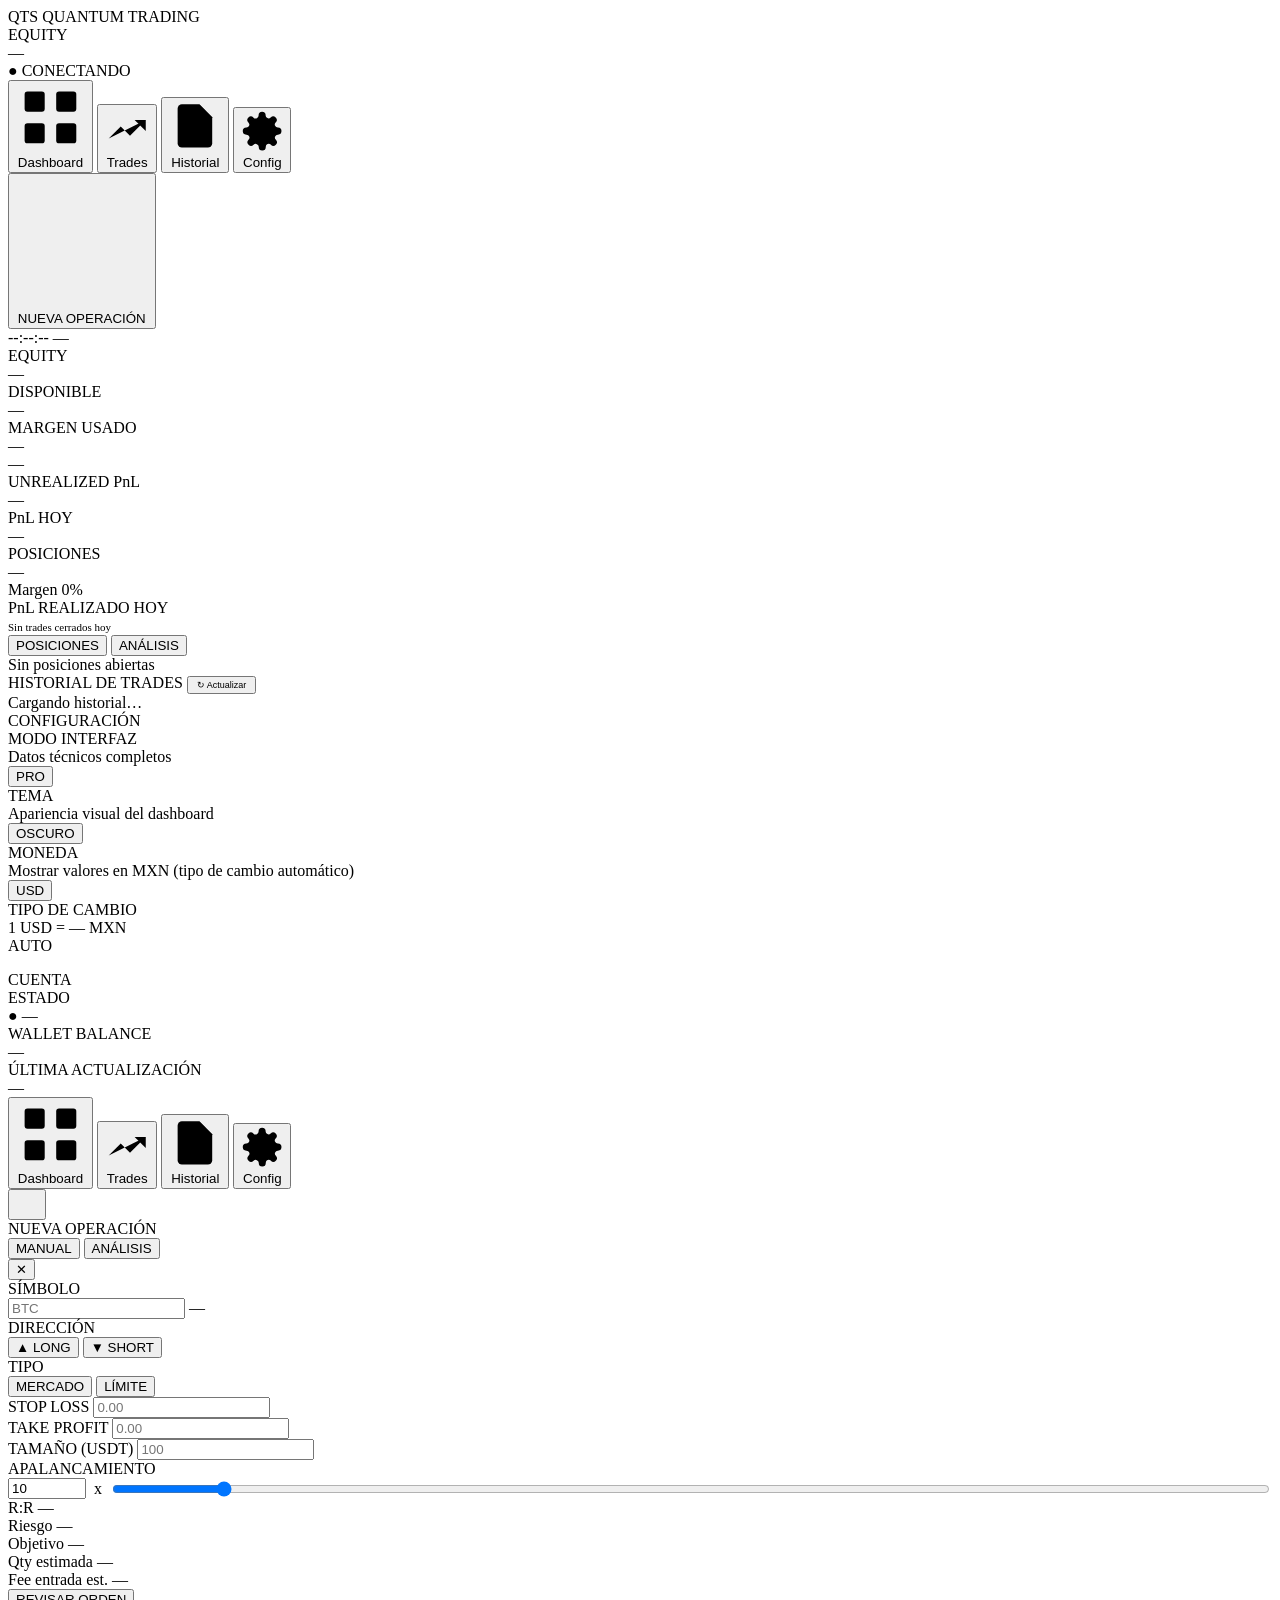
==== web/static/index.html @ 96a94b29 "fase 1: indicadores" ====
<!DOCTYPE html>
<html lang="es" data-theme="dark">
<head>
  <meta charset="UTF-8">
  <meta name="viewport" content="width=device-width, initial-scale=1.0, viewport-fit=cover">
  <title>QTS — Quantum Trading System</title>
  <link rel="stylesheet" href="/static/style.css">
</head>
<body>

<!-- ══════════════════════════════════════════════════════════════════════ -->
<!-- SIDENAV — visible solo en desktop                                      -->
<!-- ══════════════════════════════════════════════════════════════════════ -->
<aside class="sidenav">

  <div class="sidenav-brand">
    <span class="logo">QTS</span>
    <span class="logo-sub">QUANTUM TRADING</span>
  </div>

  <div class="sidenav-account">
    <div class="sidenav-equity-label">EQUITY</div>
    <div class="sidenav-equity-val" id="sidenav-equity">—</div>
    <div id="conn-badge" class="badge badge-connecting">● CONECTANDO</div>
  </div>

  <nav class="sidenav-nav">
    <button class="side-tab" data-tab="dashboard">
      <svg viewBox="0 0 24 24"><rect x="3" y="3" width="7" height="7" rx="1"/><rect x="14" y="3" width="7" height="7" rx="1"/><rect x="3" y="14" width="7" height="7" rx="1"/><rect x="14" y="14" width="7" height="7" rx="1"/></svg>
      Dashboard
    </button>
    <button class="side-tab" data-tab="trades">
      <svg viewBox="0 0 24 24"><polyline points="22 7 13.5 15.5 8.5 10.5 2 17"/><polyline points="16 7 22 7 22 13"/></svg>
      Trades
      <span class="side-tab-badge" id="side-pos-count"></span>
    </button>
    <button class="side-tab" data-tab="historial">
      <svg viewBox="0 0 24 24"><path d="M14 2H6a2 2 0 0 0-2 2v16a2 2 0 0 0 2 2h12a2 2 0 0 0 2-2V8z"/><polyline points="14 2 14 8 20 8"/><line x1="16" y1="13" x2="8" y2="13"/><line x1="16" y1="17" x2="8" y2="17"/></svg>
      Historial
    </button>
    <button class="side-tab" data-tab="config">
      <svg viewBox="0 0 24 24"><circle cx="12" cy="12" r="3"/><path d="M19.4 15a1.65 1.65 0 0 0 .33 1.82l.06.06a2 2 0 0 1-2.83 2.83l-.06-.06a1.65 1.65 0 0 0-1.82-.33 1.65 1.65 0 0 0-1 1.51V21a2 2 0 0 1-4 0v-.09A1.65 1.65 0 0 0 9 19.4a1.65 1.65 0 0 0-1.82.33l-.06.06a2 2 0 0 1-2.83-2.83l-.06-.06A1.65 1.65 0 0 0 4.68 15a1.65 1.65 0 0 0-1.51-1H3a2 2 0 0 1 0-4h.09A1.65 1.65 0 0 0 4.6 9a1.65 1.65 0 0 0-.33-1.82l-.06-.06a2 2 0 0 1 2.83-2.83l.06.06A1.65 1.65 0 0 0 9 4.68a1.65 1.65 0 0 0 1-1.51V3a2 2 0 0 1 4 0v.09a1.65 1.65 0 0 0 1 1.51 1.65 1.65 0 0 0 1.82-.33l.06-.06a2 2 0 0 1 2.83 2.83l-.06.06A1.65 1.65 0 0 0 19.4 9a1.65 1.65 0 0 0 1.51 1H21a2 2 0 0 1 0 4h-.09a1.65 1.65 0 0 0-1.51 1z"/></svg>
      Config
    </button>
  </nav>

  <div class="sidenav-trade-btn-wrap">
    <button id="btn-open-trade" class="sidenav-trade-btn">
      <svg viewBox="0 0 24 24"><line x1="12" y1="5" x2="12" y2="19"/><line x1="5" y1="12" x2="19" y2="12"/></svg>
      NUEVA OPERACIÓN
    </button>
  </div>

  <div class="sidenav-footer">
    <span id="clock">--:--:--</span>
    <span id="last-update" class="sidenav-update">—</span>
  </div>

</aside>

<!-- ══════════════════════════════════════════════════════════════════════ -->
<!-- MOBILE TOP STRIP — logo + badge (sin nav, solo en mobile)             -->
<!-- ══════════════════════════════════════════════════════════════════════ -->
<!-- <div class="mobile-topstrip">
  <div style="display:flex;align-items:center;gap:8px">
    <span class="logo" style="font-size:14px;letter-spacing:2px">QTS</span>
    <div id="conn-badge-mob" class="badge badge-connecting">● CONECTANDO</div>
  </div>
  <span id="clock-mob" class="topbar-time">--:--:--</span>
</div> -->

<!-- ══════════════════════════════════════════════════════════════════════ -->
<!-- MAIN CONTENT                                                           -->
<!-- ══════════════════════════════════════════════════════════════════════ -->
<main class="main-content">

  <!-- ── DASHBOARD ───────────────────────────────────────────────────── -->
  <div class="view" id="view-dashboard">

    <section class="account-strip">
      <div class="metric-card">
        <div class="metric-label">EQUITY</div>
        <div class="metric-value" id="equity">—</div>
      </div>
      <div class="metric-card">
        <div class="metric-label">DISPONIBLE</div>
        <div class="metric-value" id="available">—</div>
      </div>
      <div class="metric-card">
        <div class="metric-label">MARGEN USADO</div>
        <div class="metric-value" id="used-margin">—</div>
        <div class="metric-sub"   id="margin-pct">—</div>
      </div>
      <div class="metric-card">
        <div class="metric-label">UNREALIZED PnL</div>
        <div class="metric-value" id="unrealized-pnl">—</div>
      </div>
      <div class="metric-card">
        <div class="metric-label">PnL HOY</div>
        <div class="metric-value" id="daily-pnl">—</div>
      </div>
      <div class="metric-card">
        <div class="metric-label">POSICIONES</div>
        <div class="metric-value" id="open-count">—</div>
      </div>
    </section>

    <div class="margin-bar-wrap">
      <div class="margin-bar-track">
        <div class="margin-bar-fill" id="margin-bar-fill"></div>
      </div>
      <span class="margin-bar-label" id="margin-bar-label">Margen 0%</span>
    </div>

    <section class="section">
      <div class="section-header">
        <span class="section-title">PnL REALIZADO HOY</span>
      </div>
      <div id="symbol-pnl-container" class="symbol-pnl-row">
        <span class="c-dim" style="font-size:11px">Sin trades cerrados hoy</span>
      </div>
    </section>

  </div>

  <!-- ── TRADES ───────────────────────────────────────────────────────── -->
  <div class="view" id="view-trades">
    <section class="section">
      <div class="section-header">
        <div class="trades-sub-tabs">
          <button class="trades-sub-btn active" data-sub="positions">
            POSICIONES <span class="trades-sub-badge" id="pos-count"></span>
          </button>
          <button class="trades-sub-btn" data-sub="analyses">
            ANÁLISIS <span class="trades-sub-badge" id="ana-count"></span>
          </button>
        </div>
      </div>
      <div id="positions-container">
        <div class="empty-state">Sin posiciones abiertas</div>
      </div>
      <div id="analyses-container" style="display:none">
        <div class="empty-state">Sin análisis guardados</div>
      </div>
    </section>
  </div>

  <!-- ── HISTORIAL ─────────────────────────────────────────────────────── -->
  <div class="view" id="view-historial">
    <section class="section">
      <div class="section-header">
        <span class="section-title">HISTORIAL DE TRADES</span>
        <button class="ctrl-btn" id="btn-refresh-history" style="font-size:9px;padding:2px 8px">↻ Actualizar</button>
      </div>

      <!-- Mini dashboard -->
      <div id="hist-dashboard" class="hist-dashboard" style="display:none">
        <div class="hist-stat-card">
          <div class="hist-stat-lbl">TOTAL PnL</div>
          <div class="hist-stat-val" id="hstat-total">—</div>
        </div>
        <div class="hist-stat-card">
          <div class="hist-stat-lbl">GANADOS</div>
          <div class="hist-stat-val c-green" id="hstat-wins">—</div>
        </div>
        <div class="hist-stat-card">
          <div class="hist-stat-lbl">PERDIDOS</div>
          <div class="hist-stat-val c-red" id="hstat-losses">—</div>
        </div>
        <div class="hist-stat-card">
          <div class="hist-stat-lbl">WIN RATE</div>
          <div class="hist-stat-val" id="hstat-wr">—</div>
        </div>
        <div class="hist-stat-card">
          <div class="hist-stat-lbl">MEJOR</div>
          <div class="hist-stat-val c-green" id="hstat-best">—</div>
        </div>
        <div class="hist-stat-card">
          <div class="hist-stat-lbl">PEOR</div>
          <div class="hist-stat-val c-red" id="hstat-worst">—</div>
        </div>
      </div>

      <!-- Filtros -->
      <div class="hist-filters" id="hist-filters" style="display:none">
        <div class="hist-filter-group">
          <button class="hist-filter-btn active" data-filter-dir="all">Todos</button>
          <button class="hist-filter-btn" data-filter-dir="long">LONG</button>
          <button class="hist-filter-btn" data-filter-dir="short">SHORT</button>
        </div>
        <div class="hist-filter-group">
          <button class="hist-filter-btn active" data-filter-result="all">Todos</button>
          <button class="hist-filter-btn" data-filter-result="win">Ganados</button>
          <button class="hist-filter-btn" data-filter-result="loss">Perdidos</button>
        </div>
        <input class="hist-filter-search" id="hist-search" type="text" placeholder="Filtrar símbolo…">
      </div>

      <div id="history-container">
        <div class="empty-state">Cargando historial…</div>
      </div>
    </section>
  </div>

  <!-- ── CONFIG ────────────────────────────────────────────────────────── -->
  <div class="view" id="view-config">
    <section class="section">
      <div class="section-header">
        <span class="section-title">CONFIGURACIÓN</span>
      </div>

      <div class="cfg-group">
        <div class="cfg-row">
          <div class="cfg-info">
            <div class="cfg-label">MODO INTERFAZ</div>
            <div class="cfg-desc" id="cfg-mode-desc">Datos técnicos completos</div>
          </div>
          <button id="btn-promode-cfg" class="cfg-toggle">PRO</button>
        </div>
        <div class="cfg-row">
          <div class="cfg-info">
            <div class="cfg-label">TEMA</div>
            <div class="cfg-desc">Apariencia visual del dashboard</div>
          </div>
          <button id="btn-theme-cfg" class="cfg-toggle">OSCURO</button>
        </div>
        <div class="cfg-row">
          <div class="cfg-info">
            <div class="cfg-label">MONEDA</div>
            <div class="cfg-desc">Mostrar valores en MXN (tipo de cambio automático)</div>
          </div>
          <button id="btn-currency-cfg" class="cfg-toggle">USD</button>
        </div>
        <div class="cfg-row">
          <div class="cfg-info">
            <div class="cfg-label">TIPO DE CAMBIO</div>
            <div class="cfg-desc" id="cfg-mxn-rate">1 USD = — MXN</div>
          </div>
          <span class="cfg-badge">AUTO</span>
        </div>
      </div>

      <div class="cfg-group" style="margin-top:16px">
        <div class="cfg-group-title">CUENTA</div>
        <div class="cfg-row">
          <div class="cfg-info"><div class="cfg-label">ESTADO</div></div>
          <div id="cfg-conn-badge" class="badge badge-connecting">● —</div>
        </div>
        <div class="cfg-row">
          <div class="cfg-info"><div class="cfg-label">WALLET BALANCE</div></div>
          <span class="cfg-val" id="cfg-wallet">—</span>
        </div>
        <div class="cfg-row">
          <div class="cfg-info"><div class="cfg-label">ÚLTIMA ACTUALIZACIÓN</div></div>
          <span class="cfg-val" id="cfg-last-update">—</span>
        </div>
      </div>

    </section>
  </div>

</main>

<!-- ══════════════════════════════════════════════════════════════════════ -->
<!-- MOBILE BOTTOM NAV                                                      -->
<!-- ══════════════════════════════════════════════════════════════════════ -->
<nav class="mobile-nav">
  <button class="nav-tab" data-tab="dashboard">
    <svg viewBox="0 0 24 24"><rect x="3" y="3" width="7" height="7" rx="1"/><rect x="14" y="3" width="7" height="7" rx="1"/><rect x="3" y="14" width="7" height="7" rx="1"/><rect x="14" y="14" width="7" height="7" rx="1"/></svg>
    Dashboard
  </button>
  <button class="nav-tab" data-tab="trades">
    <svg viewBox="0 0 24 24"><polyline points="22 7 13.5 15.5 8.5 10.5 2 17"/><polyline points="16 7 22 7 22 13"/></svg>
    Trades
  </button>
  <button class="nav-tab" data-tab="historial">
    <svg viewBox="0 0 24 24"><path d="M14 2H6a2 2 0 0 0-2 2v16a2 2 0 0 0 2 2h12a2 2 0 0 0 2-2V8z"/><polyline points="14 2 14 8 20 8"/><line x1="16" y1="13" x2="8" y2="13"/><line x1="16" y1="17" x2="8" y2="17"/></svg>
    Historial
  </button>
  <button class="nav-tab" data-tab="config">
    <svg viewBox="0 0 24 24"><circle cx="12" cy="12" r="3"/><path d="M19.4 15a1.65 1.65 0 0 0 .33 1.82l.06.06a2 2 0 0 1-2.83 2.83l-.06-.06a1.65 1.65 0 0 0-1.82-.33 1.65 1.65 0 0 0-1 1.51V21a2 2 0 0 1-4 0v-.09A1.65 1.65 0 0 0 9 19.4a1.65 1.65 0 0 0-1.82.33l-.06.06a2 2 0 0 1-2.83-2.83l-.06-.06A1.65 1.65 0 0 0 4.68 15a1.65 1.65 0 0 0-1.51-1H3a2 2 0 0 1 0-4h.09A1.65 1.65 0 0 0 4.6 9a1.65 1.65 0 0 0-.33-1.82l-.06-.06a2 2 0 0 1 2.83-2.83l.06.06A1.65 1.65 0 0 0 9 4.68a1.65 1.65 0 0 0 1-1.51V3a2 2 0 0 1 4 0v.09a1.65 1.65 0 0 0 1 1.51 1.65 1.65 0 0 0 1.82-.33l.06-.06a2 2 0 0 1 2.83 2.83l-.06.06A1.65 1.65 0 0 0 19.4 9a1.65 1.65 0 0 0 1.51 1H21a2 2 0 0 1 0 4h-.09a1.65 1.65 0 0 0-1.51 1z"/></svg>
    Config
  </button>
</nav>

<!-- FAB mobile -->
<button id="btn-open-trade-fab" class="trade-fab">
  <svg viewBox="0 0 24 24" width="22" height="22"><line x1="12" y1="5" x2="12" y2="19"/><line x1="5" y1="12" x2="19" y2="12"/></svg>
</button>

<!-- ══════════════════════════════════════════════════════════════════════ -->
<!-- TRADE PANEL                                                            -->
<!-- ══════════════════════════════════════════════════════════════════════ -->
<div id="trade-overlay" class="trade-overlay"></div>
<div id="trade-panel" class="trade-panel">

  <div class="trade-panel-hdr">
    <span class="trade-panel-title">NUEVA OPERACIÓN</span>
    <div class="trade-mode-toggle">
      <button class="trade-mode-btn active" data-mode="manual">MANUAL</button>
      <button class="trade-mode-btn" data-mode="analysis">ANÁLISIS</button>
    </div>
    <button id="trade-panel-close" class="trade-panel-close">✕</button>
  </div>

  <!-- ── Manual mode ─────────────────────────────────────────────────── -->
  <div id="trade-manual" class="trade-section">

    <div class="trade-form-grid">

      <div class="trade-field">
        <label>SÍMBOLO</label>
        <div class="trade-sym-wrap">
          <input id="tm-symbol" class="trade-input" placeholder="BTC" list="trade-sym-list" autocomplete="off">
          <datalist id="trade-sym-list"></datalist>
          <span id="tm-mark" class="trade-mark-lbl">—</span>
        </div>
      </div>

      <div class="trade-field">
        <label>DIRECCIÓN</label>
        <div class="trade-dir-toggle">
          <button class="trade-dir-btn active" data-dir="Buy">▲ LONG</button>
          <button class="trade-dir-btn" data-dir="Sell">▼ SHORT</button>
        </div>
      </div>

      <div class="trade-field">
        <label>TIPO</label>
        <div class="trade-dir-toggle">
          <button class="trade-type-btn active" data-type="Market">MERCADO</button>
          <button class="trade-type-btn" data-type="Limit">LÍMITE</button>
        </div>
      </div>

      <div class="trade-field" id="tm-entry-wrap" style="display:none">
        <label>PRECIO ENTRADA</label>
        <input id="tm-entry" class="trade-input" type="number" step="any" placeholder="0.00">
      </div>

      <div class="trade-field">
        <label>STOP LOSS</label>
        <input id="tm-sl" class="trade-input" type="number" step="any" placeholder="0.00">
      </div>

      <div class="trade-field">
        <label>TAKE PROFIT</label>
        <input id="tm-tp" class="trade-input" type="number" step="any" placeholder="0.00">
      </div>

      <div class="trade-field">
        <label>TAMAÑO (USDT)</label>
        <input id="tm-size" class="trade-input" type="number" step="any" placeholder="100">
      </div>

      <div class="trade-field">
        <label>APALANCAMIENTO</label>
        <div style="display:flex;align-items:center;gap:8px">
          <input id="tm-leverage" class="trade-input" type="number" min="1" max="100" value="10" style="width:70px">
          <span class="c-dim">x</span>
          <input id="tm-lev-range" type="range" min="1" max="100" value="10" style="flex:1">
        </div>
      </div>

    </div>

    <!-- Live R:R preview -->
    <div id="tm-preview" class="trade-preview">
      <div class="trade-preview-row">
        <span class="c-dim">R:R</span>
        <span id="tm-rr">—</span>
      </div>
      <div class="trade-preview-row">
        <span class="c-dim">Riesgo</span>
        <span id="tm-risk" class="c-red">—</span>
      </div>
      <div class="trade-preview-row">
        <span class="c-dim">Objetivo</span>
        <span id="tm-reward" class="c-green">—</span>
      </div>
      <div class="trade-preview-row">
        <span class="c-dim">Qty estimada</span>
        <span id="tm-qty">—</span>
      </div>
      <div class="trade-preview-row">
        <span class="c-dim">Fee entrada est.</span>
        <span id="tm-fee">—</span>
      </div>
    </div>

    <!-- Signals -->
    <div id="tm-signals" class="trade-signals-row"></div>

    <!-- Confirmation -->
    <div id="tm-confirm" class="trade-confirm" style="display:none">
      <div class="trade-confirm-title">⚠ CONFIRMAR ORDEN</div>
      <div id="tm-confirm-body" class="trade-confirm-body"></div>
      <div class="trade-confirm-actions">
        <button id="tm-btn-cancel" class="trade-btn secondary">CANCELAR</button>
        <button id="tm-btn-confirm" class="trade-btn primary">EJECUTAR</button>
      </div>
    </div>

    <div id="tm-result" class="trade-result" style="display:none"></div>

    <div id="tm-footer" class="trade-footer">
      <button id="tm-btn-submit" class="trade-btn primary full">REVISAR ORDEN</button>
    </div>

  </div>

  <!-- ── Analysis mode ───────────────────────────────────────────────── -->
  <div id="trade-analysis" class="trade-section" style="display:none">

    <div class="trade-form-grid">

      <div class="trade-field">
        <label>SÍMBOLO</label>
        <div class="trade-sym-wrap">
          <input id="ta-symbol" class="trade-input" placeholder="BTC" list="trade-sym-list" autocomplete="off">
          <span id="ta-mark" class="trade-mark-lbl">—</span>
        </div>
      </div>

      <div class="trade-field">
        <label>DIRECCIÓN</label>
        <div class="trade-dir-toggle">
          <button class="trade-dir-btn active" data-dir="Buy" data-for="analysis">▲ LONG</button>
          <button class="trade-dir-btn" data-dir="Sell" data-for="analysis">▼ SHORT</button>
        </div>
      </div>

      <div class="trade-field">
        <label>ENTRADA (mental)</label>
        <input id="ta-entry" class="trade-input" type="number" step="any" placeholder="0.00">
      </div>

      <div class="trade-field">
        <label>STOP LOSS</label>
        <input id="ta-sl" class="trade-input" type="number" step="any" placeholder="0.00">
      </div>

      <div class="trade-field">
        <label>TAKE PROFIT</label>
        <input id="ta-tp" class="trade-input" type="number" step="any" placeholder="0.00">
      </div>

      <div class="trade-field">
        <label>TAMAÑO (USDT)</label>
        <input id="ta-size" class="trade-input" type="number" step="any" placeholder="100">
      </div>

    </div>

    <!-- Live R:R preview -->
    <div id="ta-preview" class="trade-preview">
      <div class="trade-preview-row">
        <span class="c-dim">R:R</span>
        <span id="ta-rr">—</span>
      </div>
      <div class="trade-preview-row">
        <span class="c-dim">PnL vs Mark actual</span>
        <span id="ta-pnl-mark">—</span>
      </div>
      <div class="trade-preview-row">
        <span class="c-dim">Riesgo</span>
        <span id="ta-risk" class="c-red">—</span>
      </div>
      <div class="trade-preview-row">
        <span class="c-dim">Objetivo</span>
        <span id="ta-reward" class="c-green">—</span>
      </div>
    </div>

    <!-- Signals from /api/analyze -->
    <div id="ta-signals" class="trade-signals-row"></div>

    <div class="trade-field" style="margin-top:8px">
      <label>NOTAS</label>
      <textarea id="ta-notes" class="trade-input trade-textarea" placeholder="Setup, razones, contexto..."></textarea>
    </div>

    <div class="trade-footer" style="gap:6px">
      <button id="ta-btn-save" class="trade-btn primary full">GUARDAR ANÁLISIS</button>
    </div>

    <div class="c-dim" style="font-size:9px;letter-spacing:.5px;text-align:center;padding:8px 0">
      Los análisis guardados aparecen en <strong>Trades → Análisis</strong>
    </div>

  </div>

</div>

<script src="/static/lib/scale.js"></script>
<script src="/static/app.js"></script>
</body>
</html>
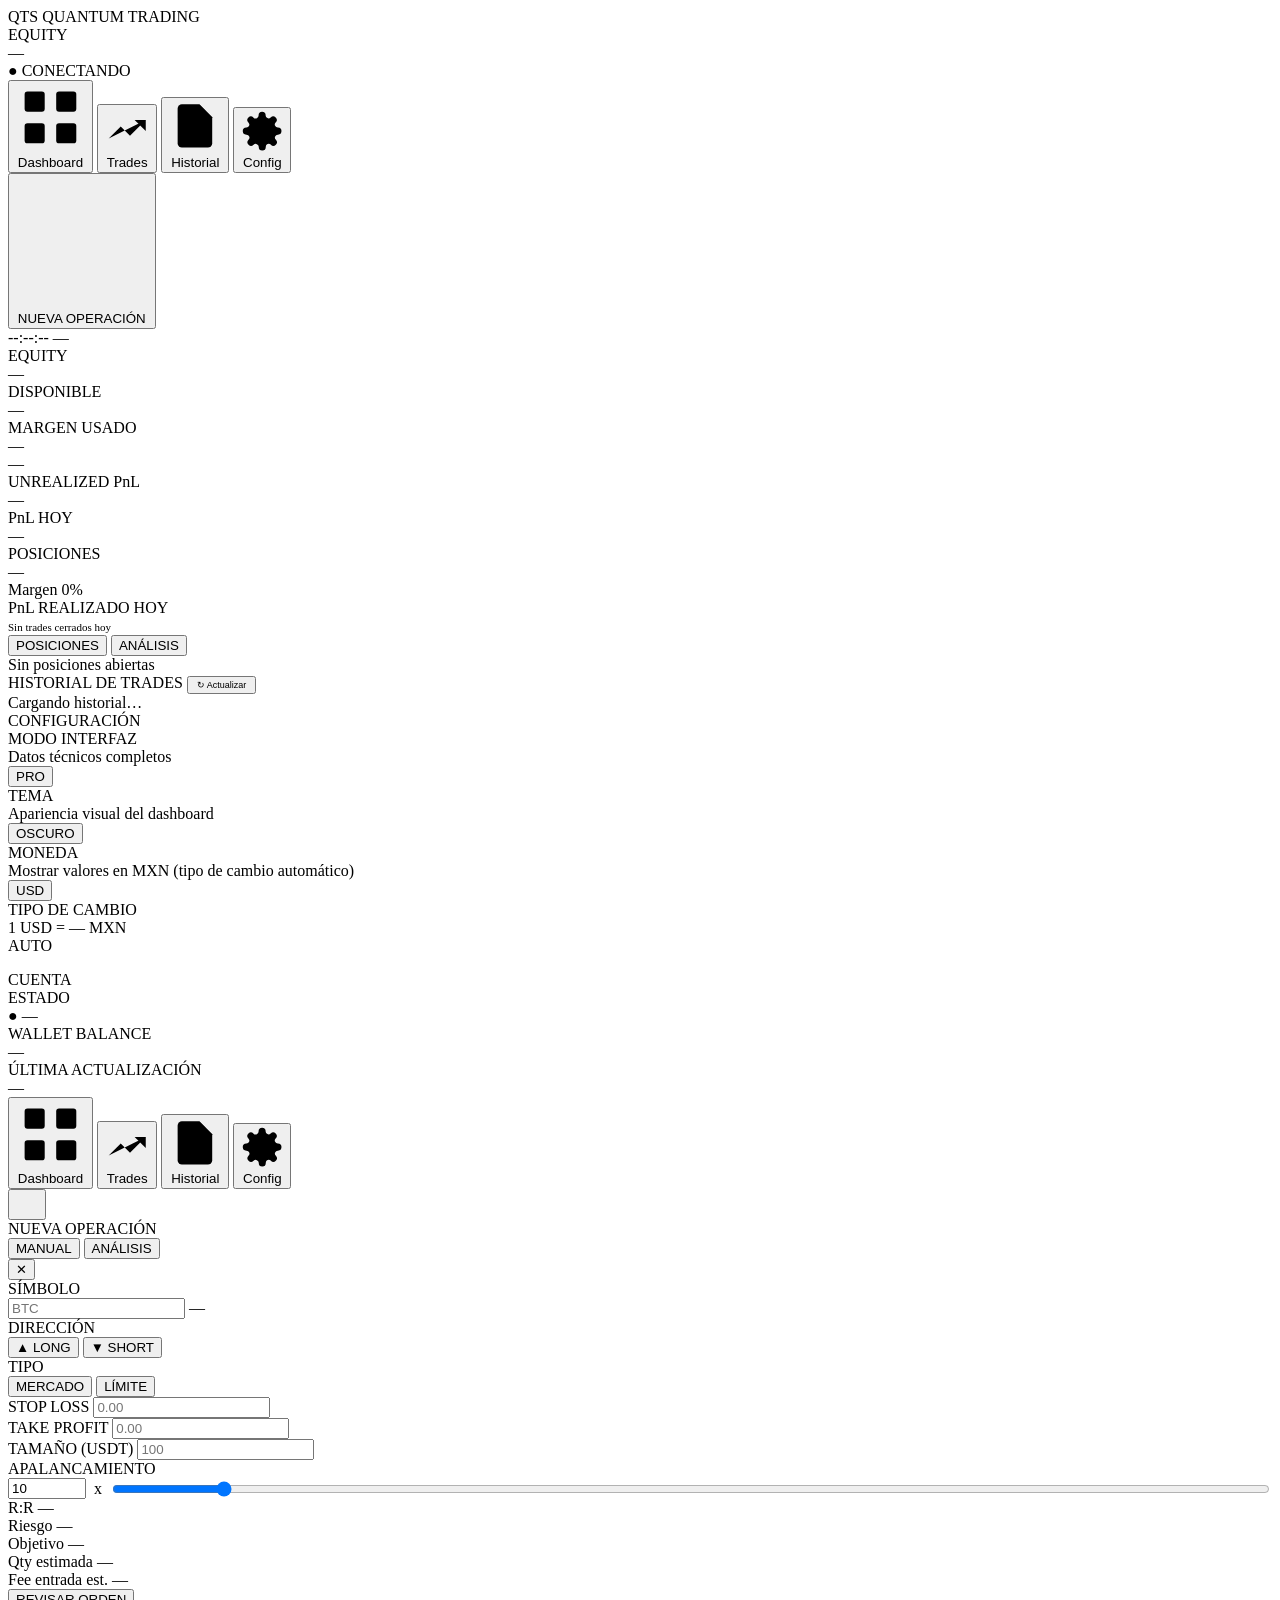
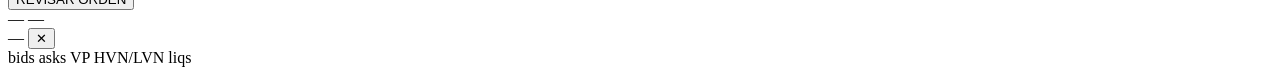
==== commit 27996f6f: "vertical" ====
--- a/web/static/index.html
+++ b/web/static/index.html
@@ -492,7 +492,34 @@
 
 </div>
 
+<!-- ══════════════════════════════════════════════════════════════════════ -->
+<!-- GRAVITY PANEL VERTICAL — drawer derecho (desktop) / bottom-sheet (mob) -->
+<!-- ══════════════════════════════════════════════════════════════════════ -->
+<div id="gvp-backdrop" class="gvp-backdrop"></div>
+<aside id="gvp-panel" class="gvp-panel" aria-hidden="true">
+  <div class="gvp-hdr">
+    <div class="gvp-hdr-titles">
+      <span class="gvp-hdr-sym"   data-gvp-sym>—</span>
+      <span class="gvp-hdr-current" data-gvp-current>—</span>
+    </div>
+    <span class="gvp-hdr-range" data-gvp-range>—</span>
+    <button id="gvp-close" class="gvp-close" aria-label="Cerrar">✕</button>
+  </div>
+  <div class="gvp-body"></div>
+  <div class="gvp-stats"></div>
+  <div class="gvp-legend">
+    <span><i class="gvp-lg gvp-lg-bid"></i> bids</span>
+    <span><i class="gvp-lg gvp-lg-ask"></i> asks</span>
+    <span><i class="gvp-lg gvp-lg-vp"></i> VP</span>
+    <span><i class="gvp-lg gvp-lg-hvn"></i> HVN/LVN</span>
+    <span><i class="gvp-lg gvp-lg-liq"></i> liqs</span>
+  </div>
+</aside>
+
 <script src="/static/lib/scale.js"></script>
+<script src="/static/lib/gravity.js"></script>
+<script src="/static/lib/gravity_vertical.js"></script>
+<script src="/static/lib/gauges.js"></script>
 <script src="/static/app.js"></script>
 </body>
 </html>
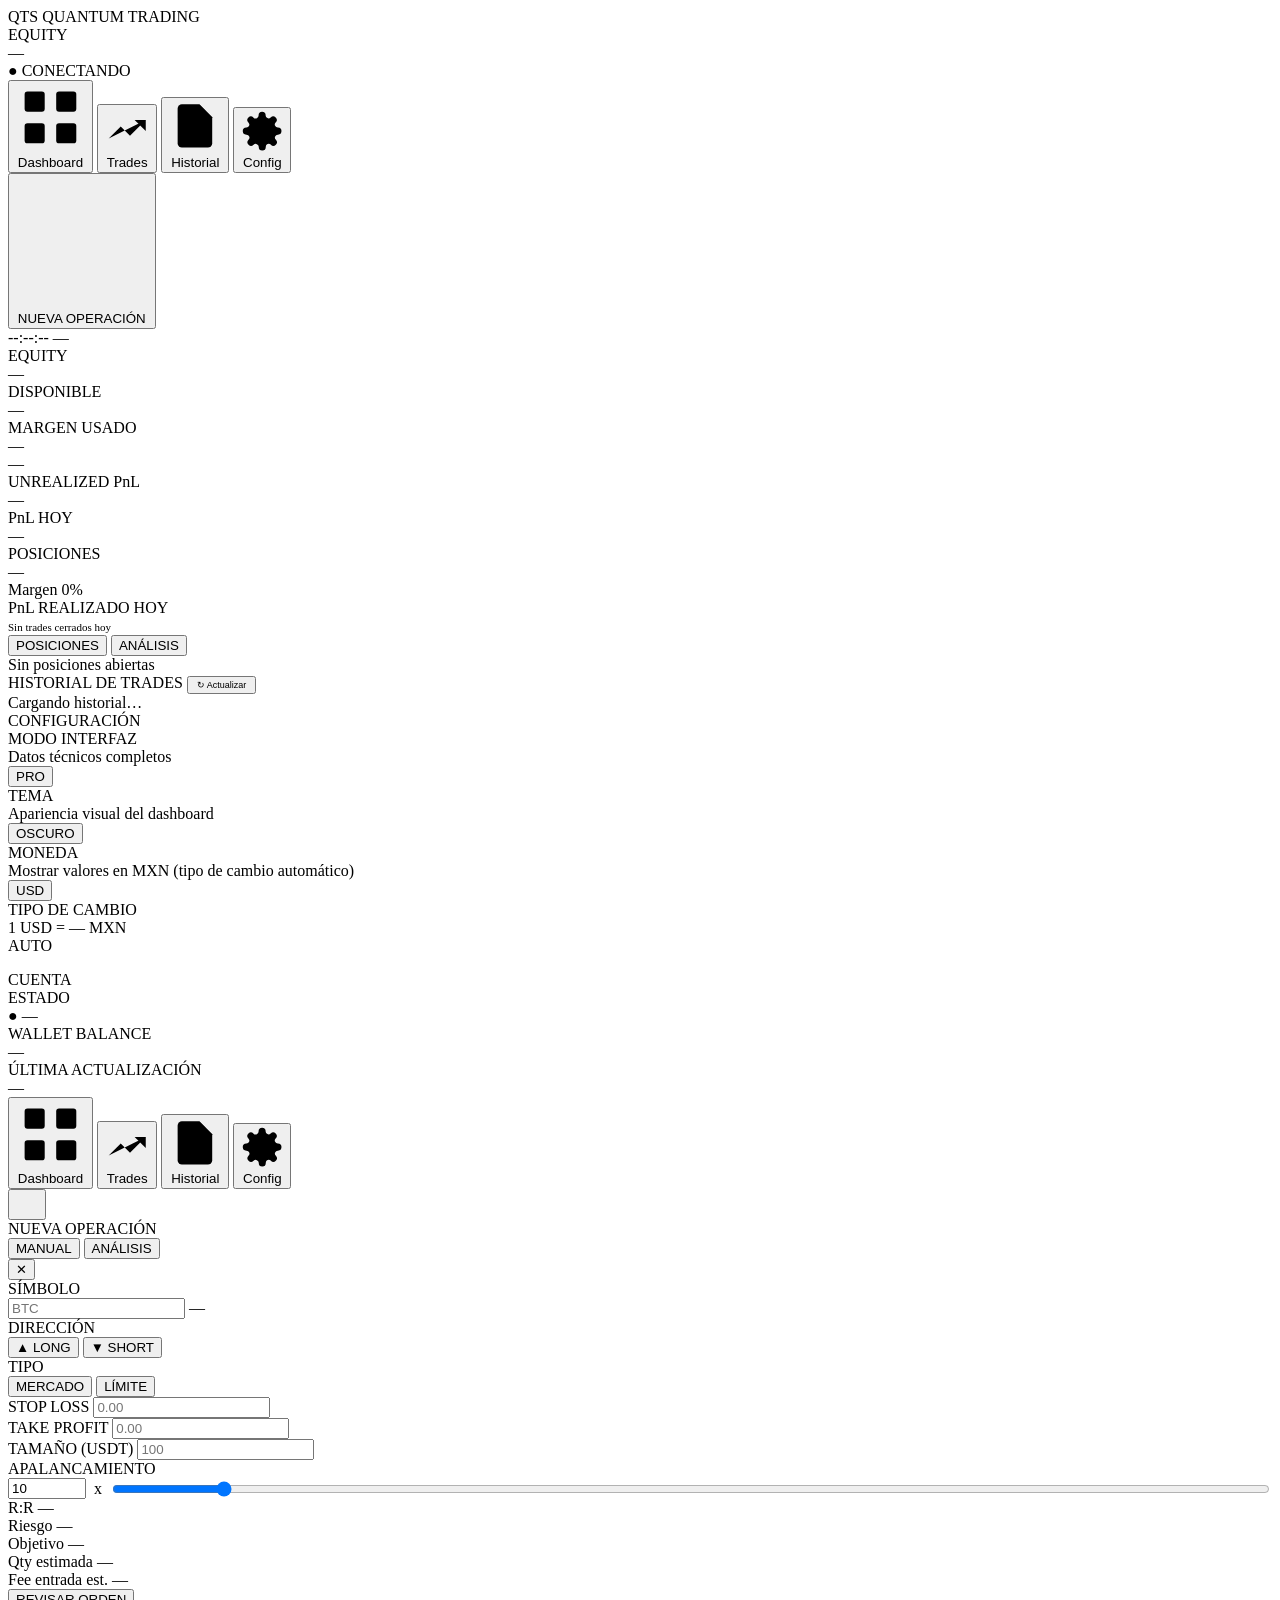
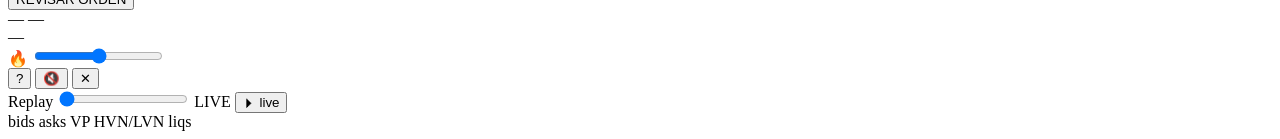
==== commit d321ae7d: "vertical stripe and gauges history" ====
--- a/web/static/index.html
+++ b/web/static/index.html
@@ -503,7 +503,21 @@
       <span class="gvp-hdr-current" data-gvp-current>—</span>
     </div>
     <span class="gvp-hdr-range" data-gvp-range>—</span>
+    <div class="gvp-heat-ctrl" title="Opacidad del heat memory">
+      <span class="gvp-heat-icon">🔥</span>
+      <input id="gvp-heat-opacity" type="range" min="0" max="100" step="5" value="50"/>
+    </div>
+    <button id="gvp-help"  class="gvp-help"  aria-label="Leyenda" title="Leyenda">?</button>
+    <button id="gvp-sound" class="gvp-sound" aria-label="Sonificación" title="Sonificar anomalías">🔇</button>
     <button id="gvp-close" class="gvp-close" aria-label="Cerrar">✕</button>
+  </div>
+  <div class="gvp-anomalies" data-gvp-anomalies></div>
+  <div class="gvp-replay">
+    <label class="gvp-replay-lbl" for="gvp-replay-range">Replay</label>
+    <input id="gvp-replay-range" type="range" min="0" max="0" step="1" value="0"
+           class="gvp-replay-range" />
+    <span class="gvp-replay-time" data-gvp-replay-time>LIVE</span>
+    <button id="gvp-replay-live" class="gvp-replay-live" title="Volver a vivo">⏵ live</button>
   </div>
   <div class="gvp-body"></div>
   <div class="gvp-stats"></div>
@@ -516,6 +530,71 @@
   </div>
 </aside>
 
+<!-- ══════════════════════════════════════════════════════════════════════ -->
+<!-- LEYENDA / GUÍA VISUAL — qué significa cada elemento del panel          -->
+<!-- ══════════════════════════════════════════════════════════════════════ -->
+<div id="gvp-help-backdrop" class="gvp-help-backdrop" hidden></div>
+<div id="gvp-help-modal" class="gvp-help-modal" role="dialog" aria-modal="true" hidden>
+  <div class="gvp-help-hdr">
+    <span>Leyenda visual</span>
+    <button id="gvp-help-close" class="gvp-help-close" aria-label="Cerrar">✕</button>
+  </div>
+  <div class="gvp-help-body">
+
+    <h4>Marcador de precio actual</h4>
+    <ul>
+      <li><span class="lg-swatch" style="background:#22d3ee"></span>
+        <b>Diamante cian + halo:</b> precio actual. La línea horizontal/vertical
+        marca el nivel. El label muestra el valor exacto.</li>
+    </ul>
+
+    <h4>Niveles (S/R)</h4>
+    <ul>
+      <li><span class="lg-swatch" style="background:#22c55e"></span>
+        <b>Verde (resistencia rota / soporte):</b> nivel histórico con presión compradora.</li>
+      <li><span class="lg-swatch" style="background:#ef4444"></span>
+        <b>Rojo (resistencia / soporte roto):</b> nivel con presión vendedora.</li>
+      <li><b>Número junto al nivel:</b> cantidad de <i>toques</i> registrados — cuántas veces el precio rozó esa banda (±0.1%). Más toques = nivel más “probado”.</li>
+      <li><b>Halo de luz alrededor del nivel:</b> <i>energía</i> actual del nivel.
+        <span class="lg-swatch" style="background:rgba(34,197,94,.7)"></span> verde = flujo comprador dominante ·
+        <span class="lg-swatch" style="background:rgba(239,68,68,.7)"></span> rojo = flujo vendedor ·
+        <span class="lg-swatch" style="background:rgba(148,163,184,.7)"></span> gris = sin presión definida.
+        El brillo crece con la magnitud del flujo (CVD pesado).</li>
+      <li><b>⚡ rayo:</b> <i>pulso</i> de liquidaciones cerca del nivel — alguien acaba de ser liquidado ahí. Suele preceder una mecha.</li>
+      <li><b>Flecha ▲ / ▼:</b> dirección dominante del CVD en la última ventana. ▲ = compradores empujan, ▼ = vendedores empujan.</li>
+    </ul>
+
+    <h4>Barras de momentum (gauges)</h4>
+    <ul>
+      <li><b>6 barras pequeñas verticales:</b> los últimos 6 valores históricos del gauge, agrupados temporalmente. La altura indica magnitud; el color es el del gauge.</li>
+      <li><b>Línea punteada horizontal:</b> el valor <i>actual</i> sobre las barras — permite leer si está acelerando o desacelerando vs la historia reciente.</li>
+      <li>Coherencia entre barras = tendencia clara. Saltos = volatilidad sin dirección.</li>
+    </ul>
+
+    <h4>Strip vertical (perfil + heat memory)</h4>
+    <ul>
+      <li><b>Punto lila / morado:</b> alta concentración de volumen perfil (HVN) o liquidez agresiva en ese nivel. Es zona donde el precio “se pegó” en el pasado reciente.</li>
+      <li><b>Naranja translúcido (heat memory):</b> dónde estuvo el precio en los últimos minutos. Más opaco = más tiempo. Ajusta la opacidad con el slider 🔥.</li>
+      <li><b>Bids (verde) / asks (rojo) extendidos:</b> profundidad del libro a cada lado del precio.</li>
+    </ul>
+
+    <h4>Barra de progreso (SL → TP)</h4>
+    <ul>
+      <li><b>Naranja translúcido dentro de la barra:</b> dwell por sub-zona — dónde se pasea el precio dentro del rango. Más opaco = más tiempo acumulado en esa banda fina.</li>
+      <li><b>Verde / rojo / amarillo (BE):</b> color del fill indica si vas en ganancia, pérdida o break-even.</li>
+      <li><b>Móvil:</b> sólo se muestra el siguiente hito relevante con su color (SL rojo · BE amarillo · TP/hitos verdes).</li>
+    </ul>
+
+    <h4>¿Qué hago con esto?</h4>
+    <ul>
+      <li><b>Halo verde fuerte + ⚡ en un nivel arriba → </b>posible squeeze alcista: stops largos por encima se están barriendo.</li>
+      <li><b>Heat memory denso + nivel rojo → </b>zona de distribución; cuidado con rupturas falsas.</li>
+      <li><b>Gauges con 6 barras coherentes en una dirección → </b>tendencia sostenida; no es ruido.</li>
+      <li><b>Dwell concentrado cerca de tu SL → </b>el precio está “masticando” tu stop; considera mover SL o reducir tamaño.</li>
+    </ul>
+  </div>
+</div>
+
 <script src="/static/lib/scale.js"></script>
 <script src="/static/lib/gravity.js"></script>
 <script src="/static/lib/gravity_vertical.js"></script>
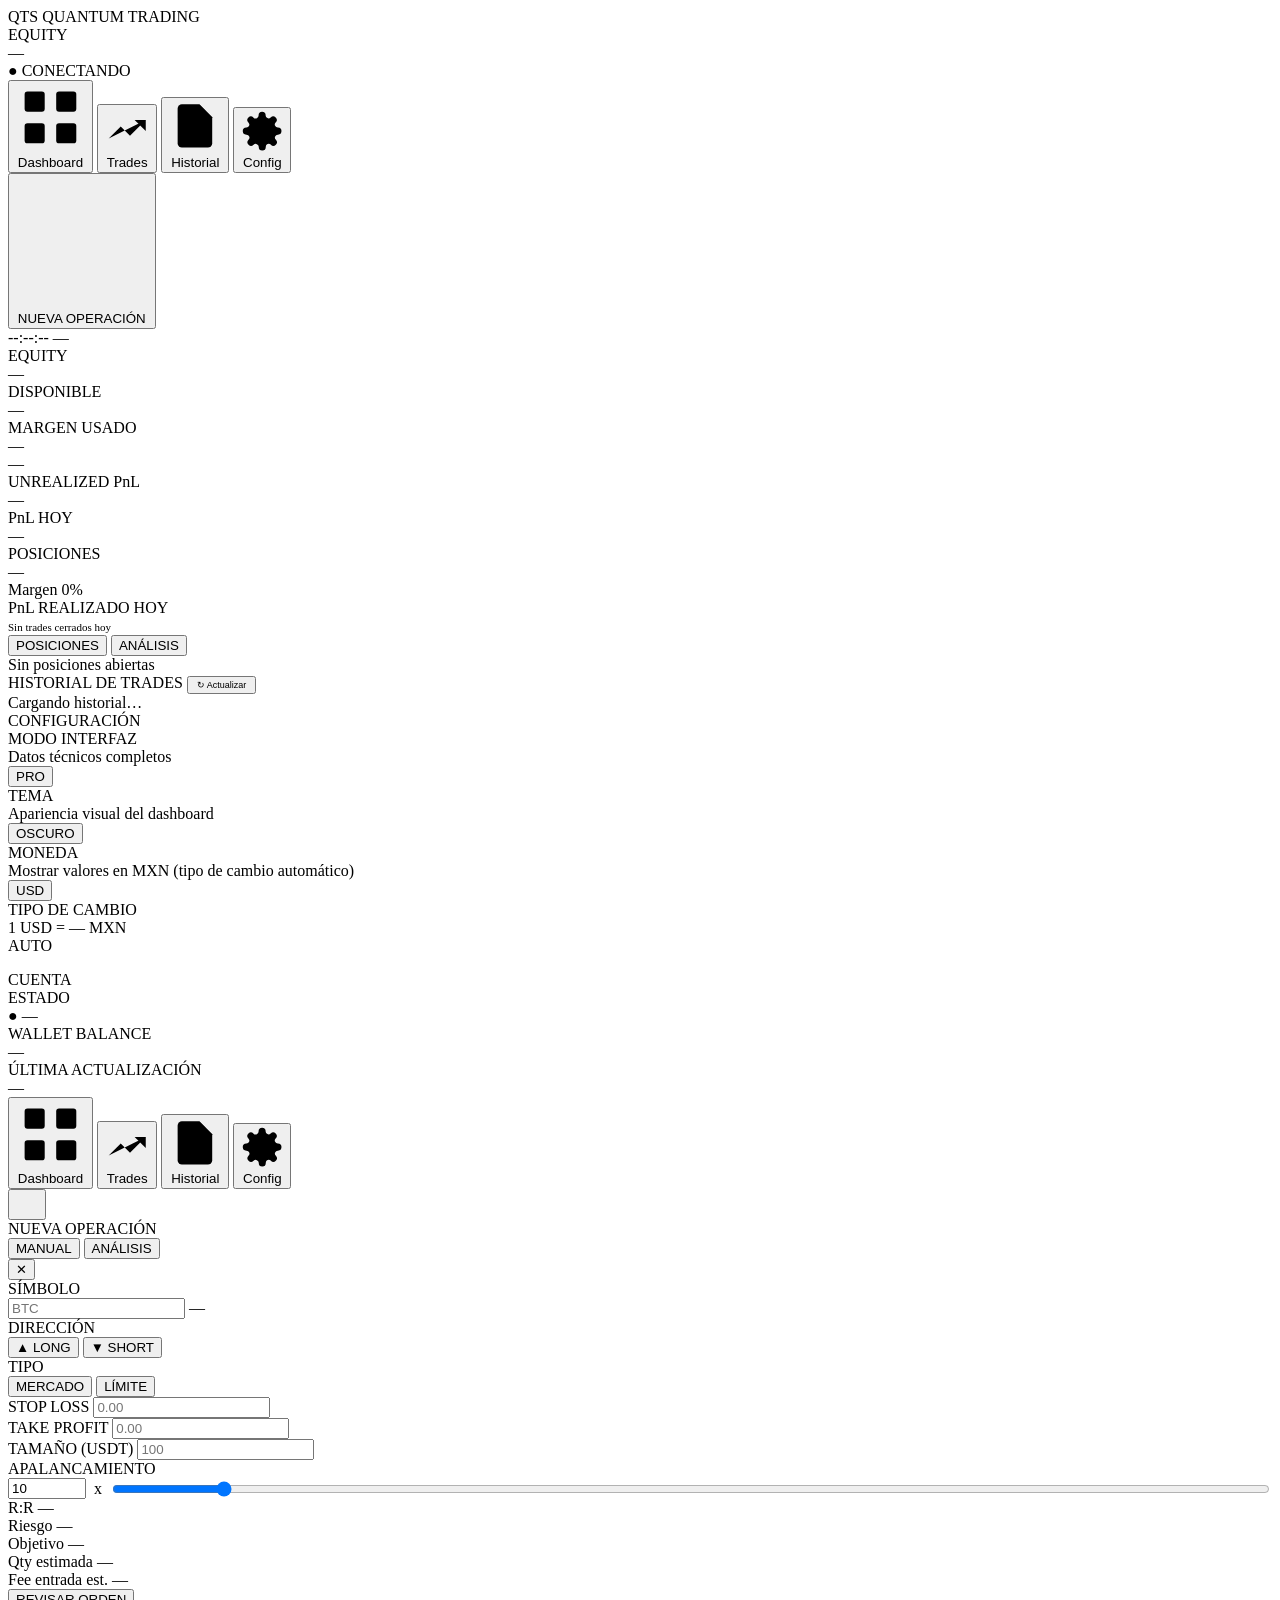
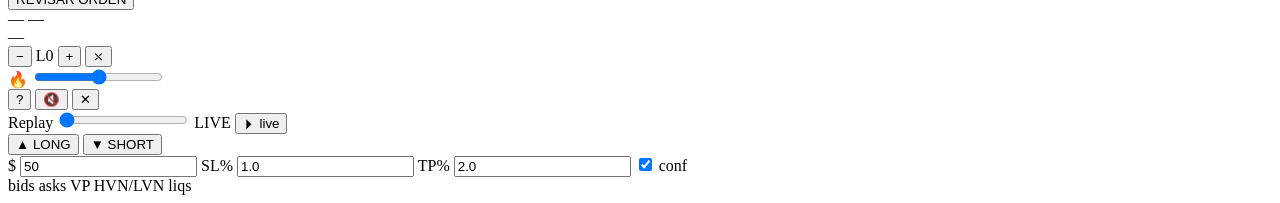
==== commit 7d87cf46: "graphica" ====
--- a/web/static/index.html
+++ b/web/static/index.html
@@ -503,6 +503,12 @@
       <span class="gvp-hdr-current" data-gvp-current>—</span>
     </div>
     <span class="gvp-hdr-range" data-gvp-range>—</span>
+    <div class="gvp-zoom-ctrl" title="Zoom de la vista">
+      <button id="gvp-zoom-out"   class="gvp-zoom-btn" title="Zoom out (alejar)">−</button>
+      <span    id="gvp-zoom-lbl"  class="gvp-zoom-lbl">L0</span>
+      <button id="gvp-zoom-in"    class="gvp-zoom-btn" title="Zoom in (acercar)">+</button>
+      <button id="gvp-zoom-reset" class="gvp-zoom-btn gvp-zoom-reset" title="Reset zoom">⤬</button>
+    </div>
     <div class="gvp-heat-ctrl" title="Opacidad del heat memory">
       <span class="gvp-heat-icon">🔥</span>
       <input id="gvp-heat-opacity" type="range" min="0" max="100" step="5" value="50"/>
@@ -511,6 +517,7 @@
     <button id="gvp-sound" class="gvp-sound" aria-label="Sonificación" title="Sonificar anomalías">🔇</button>
     <button id="gvp-close" class="gvp-close" aria-label="Cerrar">✕</button>
   </div>
+  <div class="gvp-converge" data-gvp-converge hidden></div>
   <div class="gvp-anomalies" data-gvp-anomalies></div>
   <div class="gvp-replay">
     <label class="gvp-replay-lbl" for="gvp-replay-range">Replay</label>
@@ -520,6 +527,31 @@
     <button id="gvp-replay-live" class="gvp-replay-live" title="Volver a vivo">⏵ live</button>
   </div>
   <div class="gvp-body"></div>
+  <div class="gvp-trade" data-gvp-trade>
+    <div class="gvp-trade-row">
+      <button class="gvp-tbtn gvp-tbtn-long"  data-gvp-act="long"  title="Comprar / Long market">▲ LONG</button>
+      <button class="gvp-tbtn gvp-tbtn-short" data-gvp-act="short" title="Vender / Short market">▼ SHORT</button>
+    </div>
+    <div class="gvp-trade-row gvp-trade-cfg">
+      <label class="gvp-trade-lbl">$
+        <input id="gvp-size"   type="number" value="50" min="5" step="5" />
+      </label>
+      <label class="gvp-trade-lbl">SL%
+        <input id="gvp-slpct"  type="number" value="1.0" min="0.1" step="0.1" />
+      </label>
+      <label class="gvp-trade-lbl">TP%
+        <input id="gvp-tppct"  type="number" value="2.0" min="0.1" step="0.1" />
+      </label>
+      <label class="gvp-trade-lbl" title="Pedir confirmación antes de ejecutar">
+        <input id="gvp-confirm" type="checkbox" checked /> conf
+      </label>
+    </div>
+    <div class="gvp-trade-row gvp-trade-close" data-gvp-close-row hidden>
+      <button class="gvp-tbtn gvp-tbtn-close" data-gvp-act="close-50"  title="Cerrar 50% de la posición">cerrar 50%</button>
+      <button class="gvp-tbtn gvp-tbtn-close" data-gvp-act="close-100" title="Cerrar 100% de la posición">cerrar 100%</button>
+    </div>
+    <div class="gvp-trade-status" data-gvp-trade-status></div>
+  </div>
   <div class="gvp-stats"></div>
   <div class="gvp-legend">
     <span><i class="gvp-lg gvp-lg-bid"></i> bids</span>
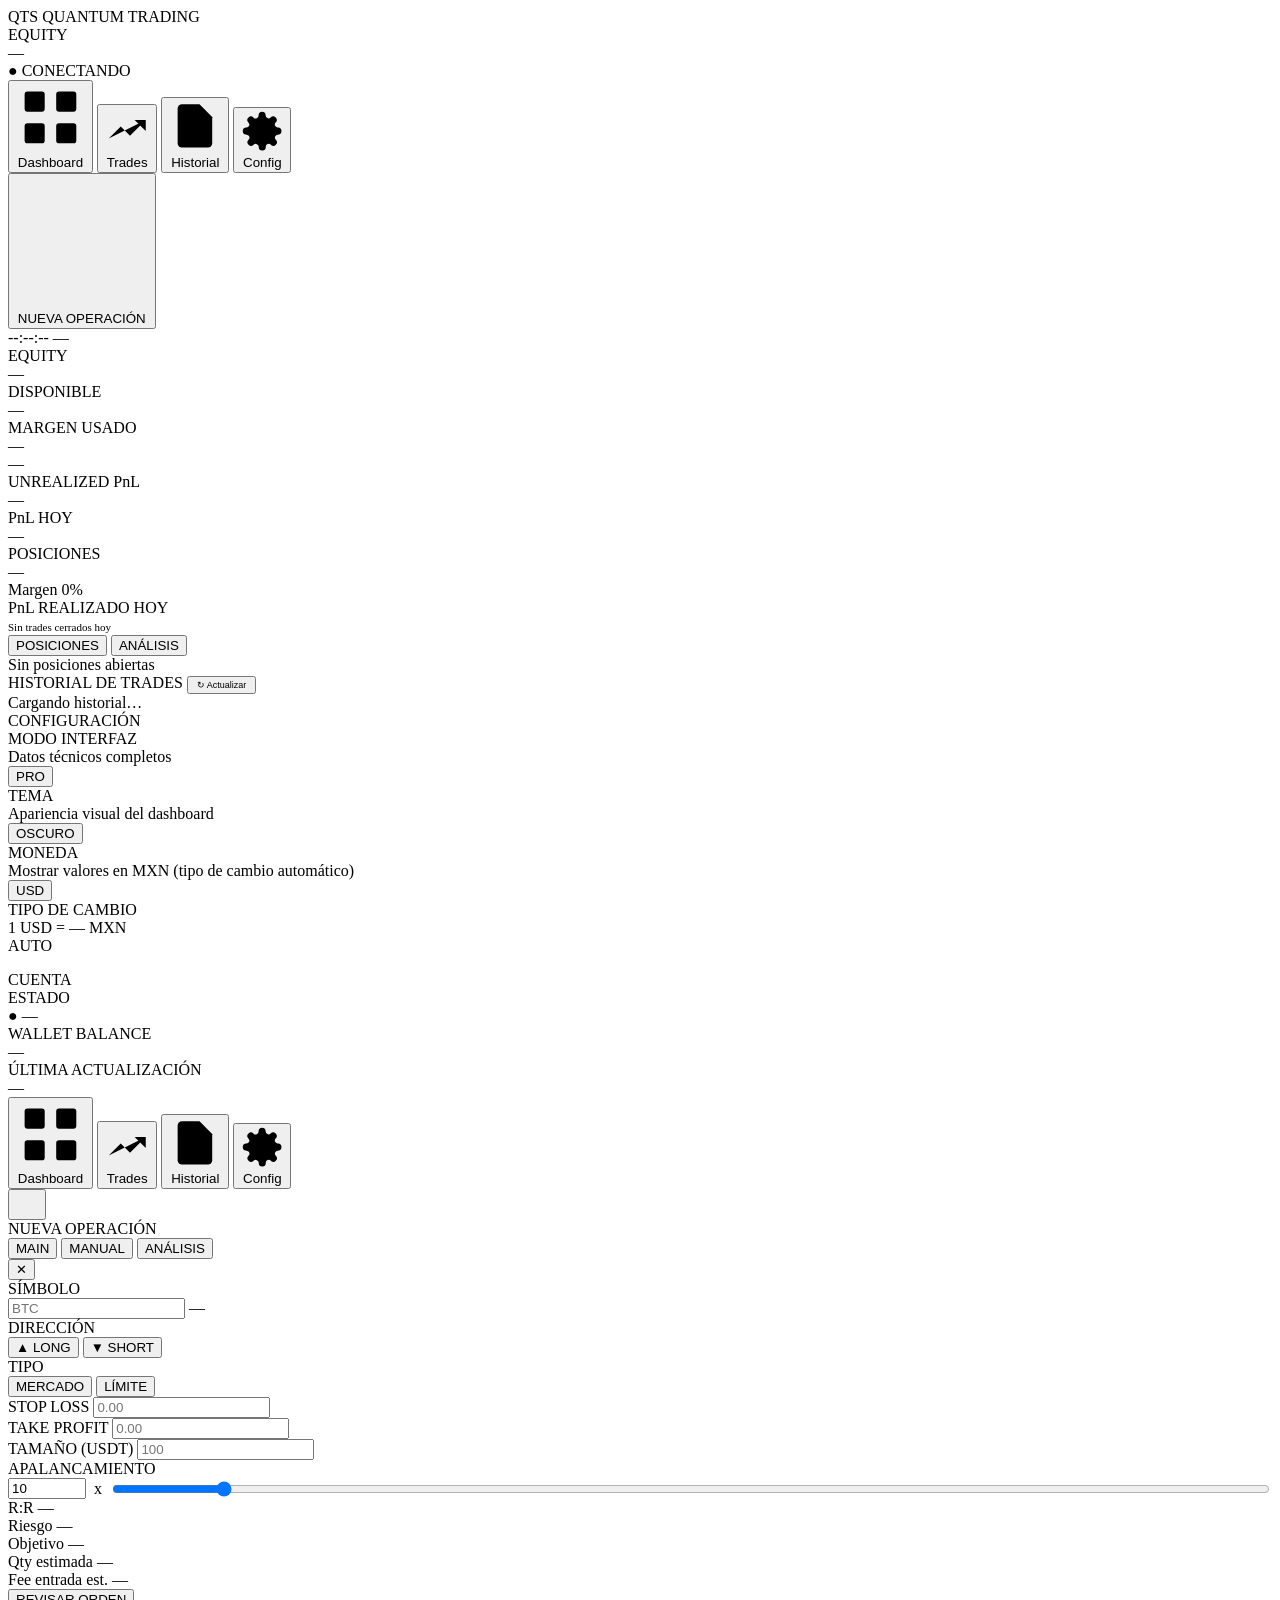
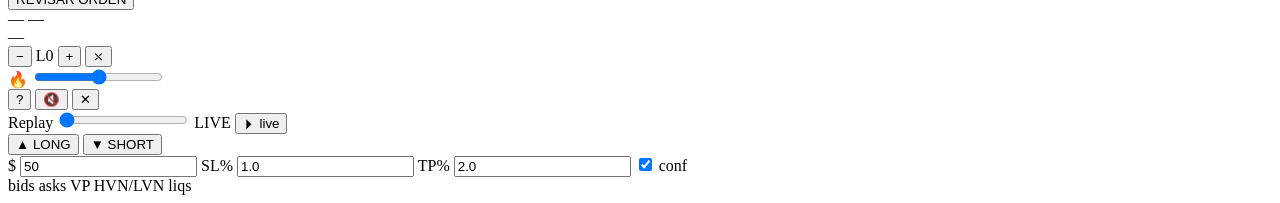
==== commit 7ad9392d: "changes on positions" ====
--- a/web/static/index.html
+++ b/web/static/index.html
@@ -297,6 +297,7 @@
   <div class="trade-panel-hdr">
     <span class="trade-panel-title">NUEVA OPERACIÓN</span>
     <div class="trade-mode-toggle">
+      <button class="trade-mode-btn" data-mode="main">MAIN</button>
       <button class="trade-mode-btn active" data-mode="manual">MANUAL</button>
       <button class="trade-mode-btn" data-mode="analysis">ANÁLISIS</button>
     </div>
@@ -486,6 +487,93 @@
 
     <div class="c-dim" style="font-size:9px;letter-spacing:.5px;text-align:center;padding:8px 0">
       Los análisis guardados aparecen en <strong>Trades → Análisis</strong>
+    </div>
+
+  </div>
+
+  <!-- ── Main mode (strip vertical + análisis pre-trade) ─────────────── -->
+  <div id="trade-main" class="trade-section trade-section-main" style="display:none">
+
+    <div class="tmain-intro">
+      Selecciona un par para abrir el strip vertical en modo análisis.
+      Liquidez, S/R y zonas se cargan como si fuera un trade activo.
+    </div>
+
+    <div class="trade-form-grid">
+
+      <div class="trade-field">
+        <label>SÍMBOLO</label>
+        <div class="trade-sym-wrap">
+          <input id="tmain-symbol" class="trade-input" placeholder="BTC" list="trade-sym-list" autocomplete="off">
+          <span id="tmain-mark" class="trade-mark-lbl">—</span>
+        </div>
+      </div>
+
+      <div class="trade-field">
+        <label>DIRECCIÓN HIPOTÉTICA</label>
+        <div class="trade-dir-toggle">
+          <button class="trade-dir-btn active" data-dir="Buy" data-for="main">▲ LONG</button>
+          <button class="trade-dir-btn" data-dir="Sell" data-for="main">▼ SHORT</button>
+        </div>
+      </div>
+
+      <div class="trade-field">
+        <label>RANGO SL%</label>
+        <input id="tmain-slpct" class="trade-input" type="number" step="0.1" min="0.1" value="1.0">
+      </div>
+
+      <div class="trade-field">
+        <label>RANGO TP%</label>
+        <input id="tmain-tppct" class="trade-input" type="number" step="0.1" min="0.1" value="2.0">
+      </div>
+
+      <div class="trade-field" style="grid-column: 1 / -1">
+        <label>ESTILO DEL TRADE</label>
+        <div class="trade-dir-toggle tmain-style-toggle">
+          <button class="trade-dir-btn" data-style="fast">⚡ RÁPIDO</button>
+          <button class="trade-dir-btn active" data-style="medium">⊙ MEDIO</button>
+          <button class="trade-dir-btn" data-style="slow">⊚ LENTO</button>
+        </div>
+      </div>
+
+    </div>
+
+    <!-- Sugerencias automáticas SL/TP -->
+    <div class="tmain-suggest-actions">
+      <button id="tmain-btn-suggest" class="trade-btn secondary full">✦ SUGERIR SL / TP</button>
+    </div>
+    <div id="tmain-suggest-box" class="tmain-suggest-box" hidden></div>
+
+    <!-- Decision tools (poblado por _mainRefreshAnalysis) -->
+    <div id="tmain-tools" class="tmain-tools">
+      <div class="tmain-tools-row">
+        <span class="c-dim">Régimen</span>
+        <span id="tmain-regime">—</span>
+      </div>
+      <div class="tmain-tools-row">
+        <span class="c-dim">Tendencia</span>
+        <span id="tmain-trend">—</span>
+      </div>
+      <div class="tmain-tools-row">
+        <span class="c-dim">Absorción</span>
+        <span id="tmain-absorption">—</span>
+      </div>
+      <div class="tmain-tools-row">
+        <span class="c-dim">Opp score</span>
+        <span id="tmain-score">—</span>
+      </div>
+      <div class="tmain-tools-row">
+        <span class="c-dim">RSI / ATR</span>
+        <span id="tmain-rsi-atr">—</span>
+      </div>
+      <div class="tmain-tools-row">
+        <span class="c-dim">Sugerencia</span>
+        <span id="tmain-suggest" class="tmain-suggest">—</span>
+      </div>
+    </div>
+
+    <div class="trade-footer">
+      <button id="tmain-btn-open" class="trade-btn primary full">ABRIR STRIP</button>
     </div>
 
   </div>
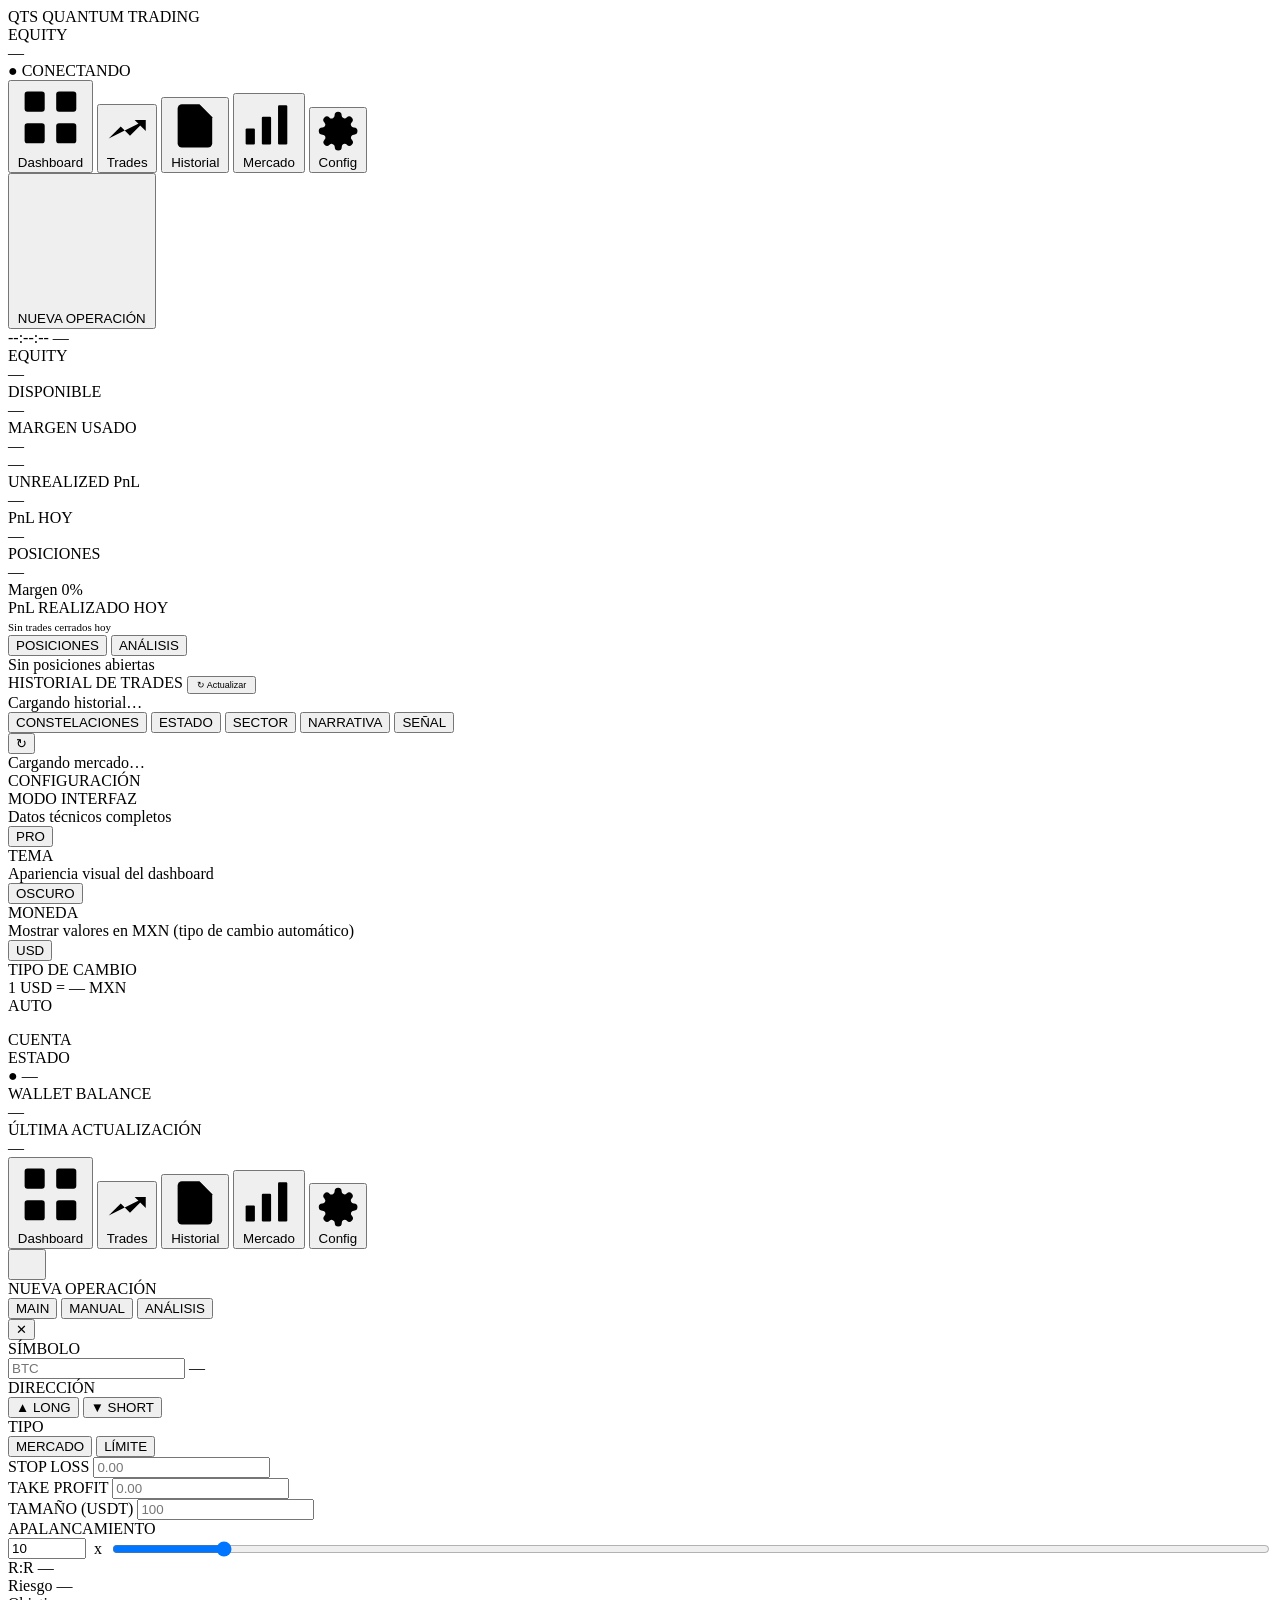
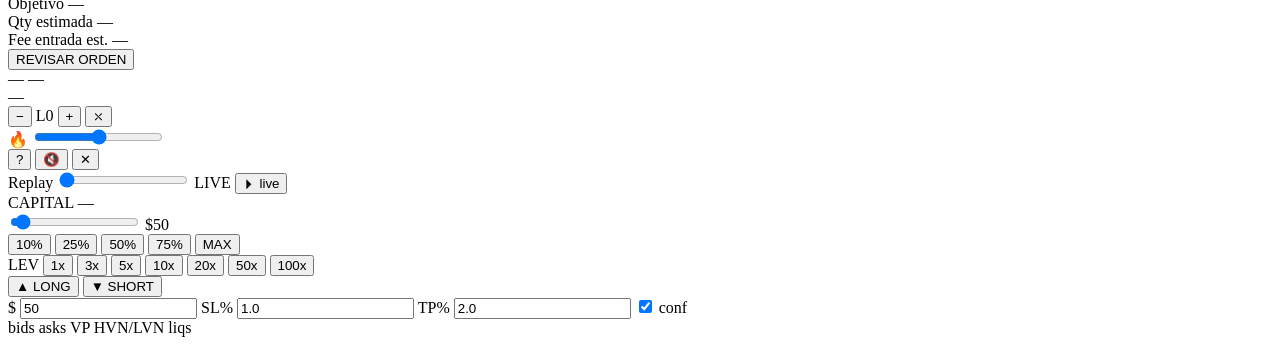
==== commit 3deddcc3: "agente loop" ====
--- a/web/static/index.html
+++ b/web/static/index.html
@@ -38,6 +38,10 @@
       <svg viewBox="0 0 24 24"><path d="M14 2H6a2 2 0 0 0-2 2v16a2 2 0 0 0 2 2h12a2 2 0 0 0 2-2V8z"/><polyline points="14 2 14 8 20 8"/><line x1="16" y1="13" x2="8" y2="13"/><line x1="16" y1="17" x2="8" y2="17"/></svg>
       Historial
     </button>
+    <button class="side-tab" data-tab="mercado">
+      <svg viewBox="0 0 24 24"><rect x="2" y="14" width="4" height="7" rx=".5"/><rect x="9" y="9" width="4" height="12" rx=".5"/><rect x="16" y="4" width="4" height="17" rx=".5"/></svg>
+      Mercado
+    </button>
     <button class="side-tab" data-tab="config">
       <svg viewBox="0 0 24 24"><circle cx="12" cy="12" r="3"/><path d="M19.4 15a1.65 1.65 0 0 0 .33 1.82l.06.06a2 2 0 0 1-2.83 2.83l-.06-.06a1.65 1.65 0 0 0-1.82-.33 1.65 1.65 0 0 0-1 1.51V21a2 2 0 0 1-4 0v-.09A1.65 1.65 0 0 0 9 19.4a1.65 1.65 0 0 0-1.82.33l-.06.06a2 2 0 0 1-2.83-2.83l-.06-.06A1.65 1.65 0 0 0 4.68 15a1.65 1.65 0 0 0-1.51-1H3a2 2 0 0 1 0-4h.09A1.65 1.65 0 0 0 4.6 9a1.65 1.65 0 0 0-.33-1.82l-.06-.06a2 2 0 0 1 2.83-2.83l.06.06A1.65 1.65 0 0 0 9 4.68a1.65 1.65 0 0 0 1-1.51V3a2 2 0 0 1 4 0v.09a1.65 1.65 0 0 0 1 1.51 1.65 1.65 0 0 0 1.82-.33l.06-.06a2 2 0 0 1 2.83 2.83l-.06.06A1.65 1.65 0 0 0 19.4 9a1.65 1.65 0 0 0 1.51 1H21a2 2 0 0 1 0 4h-.09a1.65 1.65 0 0 0-1.51 1z"/></svg>
       Config
@@ -200,6 +204,22 @@
         <div class="empty-state">Cargando historial…</div>
       </div>
     </section>
+  </div>
+
+  <!-- ── MERCADO ──────────────────────────────────────────────────────── -->
+  <div class="view" id="view-mercado">
+    <div class="mkt-topbar">
+      <div class="mkt-group-tabs" id="mkt-group-tabs">
+        <button class="mkt-group-btn active" data-group="constelacion">CONSTELACIONES</button>
+        <button class="mkt-group-btn" data-group="estado">ESTADO</button>
+        <button class="mkt-group-btn" data-group="sector">SECTOR</button>
+        <button class="mkt-group-btn" data-group="narrativa">NARRATIVA</button>
+        <button class="mkt-group-btn" data-group="senal">SEÑAL</button>
+      </div>
+      <button id="mkt-refresh" class="ctrl-btn" title="Refrescar">↻</button>
+    </div>
+    <div id="mkt-loading" class="mkt-loading">Cargando mercado…</div>
+    <div id="mkt-body" class="mkt-body"></div>
   </div>
 
   <!-- ── CONFIG ────────────────────────────────────────────────────────── -->
@@ -277,6 +297,10 @@
     <svg viewBox="0 0 24 24"><path d="M14 2H6a2 2 0 0 0-2 2v16a2 2 0 0 0 2 2h12a2 2 0 0 0 2-2V8z"/><polyline points="14 2 14 8 20 8"/><line x1="16" y1="13" x2="8" y2="13"/><line x1="16" y1="17" x2="8" y2="17"/></svg>
     Historial
   </button>
+  <button class="nav-tab" data-tab="mercado">
+    <svg viewBox="0 0 24 24"><rect x="2" y="14" width="4" height="7" rx=".5"/><rect x="9" y="9" width="4" height="12" rx=".5"/><rect x="16" y="4" width="4" height="17" rx=".5"/></svg>
+    Mercado
+  </button>
   <button class="nav-tab" data-tab="config">
     <svg viewBox="0 0 24 24"><circle cx="12" cy="12" r="3"/><path d="M19.4 15a1.65 1.65 0 0 0 .33 1.82l.06.06a2 2 0 0 1-2.83 2.83l-.06-.06a1.65 1.65 0 0 0-1.82-.33 1.65 1.65 0 0 0-1 1.51V21a2 2 0 0 1-4 0v-.09A1.65 1.65 0 0 0 9 19.4a1.65 1.65 0 0 0-1.82.33l-.06.06a2 2 0 0 1-2.83-2.83l-.06-.06A1.65 1.65 0 0 0 4.68 15a1.65 1.65 0 0 0-1.51-1H3a2 2 0 0 1 0-4h.09A1.65 1.65 0 0 0 4.6 9a1.65 1.65 0 0 0-.33-1.82l-.06-.06a2 2 0 0 1 2.83-2.83l.06.06A1.65 1.65 0 0 0 9 4.68a1.65 1.65 0 0 0 1-1.51V3a2 2 0 0 1 4 0v.09a1.65 1.65 0 0 0 1 1.51 1.65 1.65 0 0 0 1.82-.33l.06-.06a2 2 0 0 1 2.83 2.83l-.06.06A1.65 1.65 0 0 0 19.4 9a1.65 1.65 0 0 0 1.51 1H21a2 2 0 0 1 0 4h-.09a1.65 1.65 0 0 0-1.51 1z"/></svg>
     Config
@@ -543,6 +567,32 @@
       <button id="tmain-btn-suggest" class="trade-btn secondary full">✦ SUGERIR SL / TP</button>
     </div>
     <div id="tmain-suggest-box" class="tmain-suggest-box" hidden></div>
+
+    <!-- Tejido narrativo: qué es este par (sector, narrativas, ecosistema, peers) -->
+    <div id="tmain-narrative" class="tmain-narrative" hidden>
+      <div class="tmain-nar-hdr">
+        <span class="tmain-nar-name">—</span>
+        <span class="tmain-nar-sector">—</span>
+        <span class="tmain-nar-rank c-dim"></span>
+      </div>
+      <div class="tmain-nar-desc">—</div>
+      <div class="tmain-nar-row">
+        <span class="c-dim">Narrativas</span>
+        <span class="tmain-nar-tags" id="tmain-nar-tags"></span>
+      </div>
+      <div class="tmain-nar-row">
+        <span class="c-dim">Ecosistema</span>
+        <span class="tmain-nar-eco" id="tmain-nar-eco">—</span>
+      </div>
+      <div class="tmain-nar-row tmain-nar-row-block">
+        <span class="c-dim">Peers del sector</span>
+        <div class="tmain-nar-peers" id="tmain-nar-peers"></div>
+      </div>
+      <div class="tmain-nar-row tmain-nar-row-block">
+        <span class="c-dim">Correlaciones 30d</span>
+        <div class="tmain-nar-corr" id="tmain-nar-corr"></div>
+      </div>
+    </div>
 
     <!-- Decision tools (poblado por _mainRefreshAnalysis) -->
     <div id="tmain-tools" class="tmain-tools">
@@ -616,10 +666,40 @@
   </div>
   <div class="gvp-body"></div>
   <div class="gvp-trade" data-gvp-trade>
-    <div class="gvp-trade-row">
-      <button class="gvp-tbtn gvp-tbtn-long"  data-gvp-act="long"  title="Comprar / Long market">▲ LONG</button>
-      <button class="gvp-tbtn gvp-tbtn-short" data-gvp-act="short" title="Vender / Short market">▼ SHORT</button>
-    </div>
+
+  <!-- Capital disponible + slider -->
+  <div class="gvp-cap-hdr">
+    <span class="gvp-cap-lbl">CAPITAL</span>
+    <span id="gvp-cap-avail" class="gvp-cap-avail">—</span>
+  </div>
+  <div class="gvp-cap-slider-wrap">
+    <input id="gvp-cap-slider" type="range" min="5" max="1000" step="5" value="50" class="gvp-cap-slider"/>
+    <span id="gvp-cap-display" class="gvp-cap-display">$50</span>
+  </div>
+  <div class="gvp-pct-row">
+    <button class="gvp-pct-btn" data-pct="10">10%</button>
+    <button class="gvp-pct-btn" data-pct="25">25%</button>
+    <button class="gvp-pct-btn" data-pct="50">50%</button>
+    <button class="gvp-pct-btn" data-pct="75">75%</button>
+    <button class="gvp-pct-btn" data-pct="100">MAX</button>
+  </div>
+
+  <!-- Apalancamiento -->
+  <div class="gvp-lev-row">
+    <span class="gvp-lev-lbl">LEV</span>
+    <button class="gvp-lev-btn" data-lev="1">1x</button>
+    <button class="gvp-lev-btn" data-lev="3">3x</button>
+    <button class="gvp-lev-btn" data-lev="5">5x</button>
+    <button class="gvp-lev-btn active" data-lev="10">10x</button>
+    <button class="gvp-lev-btn" data-lev="20">20x</button>
+    <button class="gvp-lev-btn" data-lev="50">50x</button>
+    <button class="gvp-lev-btn" data-lev="100">100x</button>
+  </div>
+
+  <div class="gvp-trade-row">
+    <button class="gvp-tbtn gvp-tbtn-long"  data-gvp-act="long"  title="Comprar / Long market">▲ LONG</button>
+    <button class="gvp-tbtn gvp-tbtn-short" data-gvp-act="short" title="Vender / Short market">▼ SHORT</button>
+  </div>
     <div class="gvp-trade-row gvp-trade-cfg">
       <label class="gvp-trade-lbl">$
         <input id="gvp-size"   type="number" value="50" min="5" step="5" />
